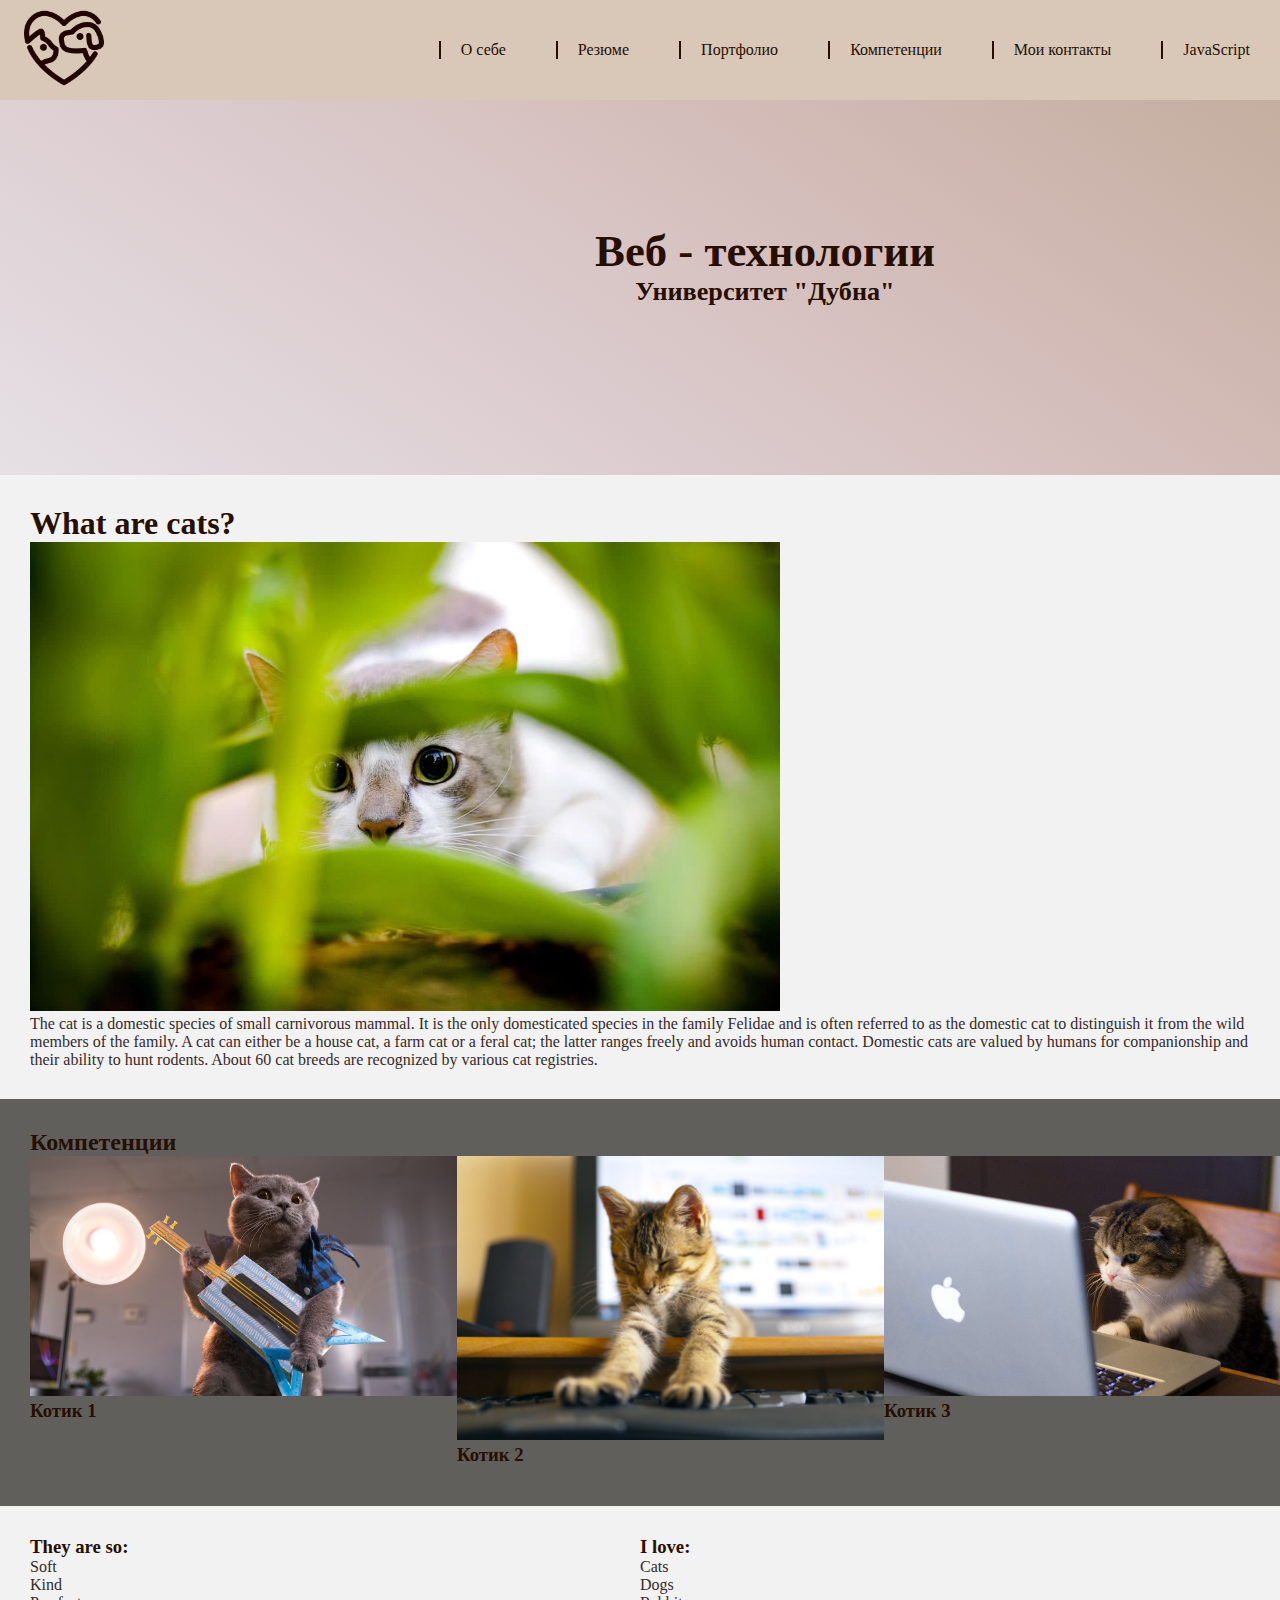
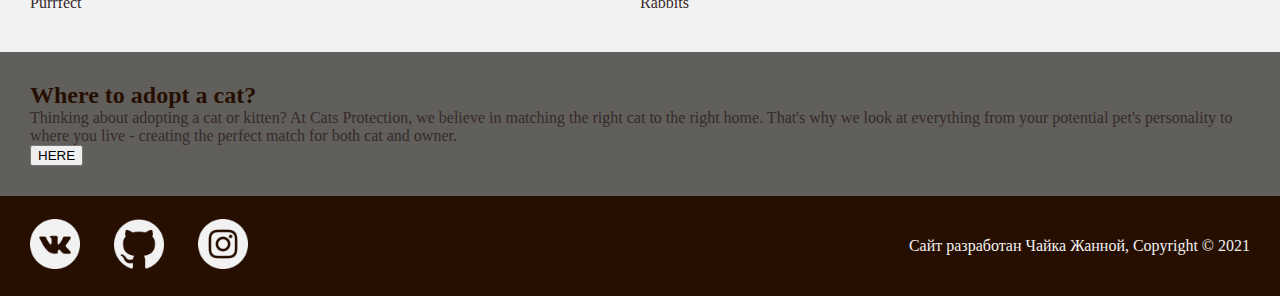
==== index.html @ 71768a4a "1" ====
<!DOCTYPE html>
<html lang="en">
<head>
    <meta charset="UTF-8">
    <meta name="viewport" content="width=device-width, initial-scale=1.0">
    <title>Example</title>
    <link rel="stylesheet" href="css/style.css">
    <link href="https://use.fontawesome.com/releases/v5.0.13/css/all.css" rel="stylesheet"> 

</head>
<body>
    <header class= "header">
        <div class="header_wrapper">
        <div class="header_logo"><a href="index.html"><img src="images/cat.png" alt="Логотип" width="80"></a></div>
        <nav class="header_nav">           
            <ul class="header_menu">
                <li class="header_item"><a class = "a_underline" href="">О себе</a></li>
                <li class="header_item"><a class = "a_underline" href="pages/resume.html"  target="_blank">Резюме</a></li>
                <li class="header_item"><a class = "a_underline" href="pages/potfolio.html">Портфолио</a></li>
                <li class="header_item"><a class = "a_underline" href="index.html#komp">Компетенции</a></li>
                <li class="header_item"><a class = "a_underline" href="pages/contacts.html">Мои контакты</a></li>
                <li class="header_item_last"><a class = "a_underline" href="pages/js.html">JavaScript</a></li>
            </ul>
        </nav>
        </div>
        <div class="header_preview">
        <h1>Веб - технологии</h1>
        <h3>Университет "Дубна"</h3>
        </div>
    </header>

    <main>
        <section>
        <h1>What are cats?</h1>
        <img src="images/catinnature.jpg" alt="Кот на природе" width="750">
        <p>
        The cat is a domestic species of small carnivorous mammal. It is the only domesticated species in the family Felidae and is often referred to as the domestic cat to distinguish it from the wild members of the family. A cat can either be a house cat, a farm cat or a feral cat; the latter ranges freely and avoids human contact. Domestic cats are valued by humans for companionship and their ability to hunt rodents. About 60 cat breeds are recognized by various cat registries.
        </p>
         </section>
         <section class="polosa">
             <a name="komp"></a>
             <h2>Компетенции</h2>
             <div class="html_cards">
        <div class="cards">
             <img src="images/kompcat1.jpg" alt="" width="427" height="240">
             <h3>Котик 1</h3>
        </div>
            <div class="cards">
             <img src="images/kompcat2.jpeg" alt="" width="427" height="auto">
             <h3>Котик 2</h3>
            </div>
            <div class="cards">
             <img src="images/kompcat3.jpg" alt="" width="427" height="240">
             <h3>Котик 3</h3>
            </div>
        </div>
         </section>
         <section>
             <div class="spiski">
            <div class="one_spisok">
             <h3>They are so:</h3>
             <ul>
                 <li>Soft</li>
                <li>Kind</li>
            <li>Purrfect</li>
        </div>
        <div class="one_spisok">
            <h3>I love:</h3>
            <ul>
                <li>Cats</li>
               <li>Dogs</li>
           <li>Rabbits</li>
        </ul>
    </div>
    </div>
         </section>
         <section class="polosa"><h2>Where to adopt a cat?</h2>
         <p>Thinking about adopting a cat or kitten? At Cats Protection, we believe in matching the right cat to the right home. That's why we look at everything from your potential pet's personality to where you live - creating the perfect match for both cat and owner.</p>
         <button onclick="#">
         HERE
         </button>
        </section>
    </main>
    <footer>
        <div class="footer_wrapper">
    <p class="footer_all_icons">       
        <a class="footer_ico" href=""><img src="images/vklogo.png" alt="Вконтакте" width="50"></a>
        <a class="footer_ico" href=""><img src="images/githublogo.png" alt="GitHub" width="50"></a>
        <a class="footer_ico" href=""><img src="images/instlogo.png" alt="Инстаграм" width="50"></a>
        <i class="footer_ico" class="fas fa-paw"></i>
    </p>

        <p class="footer_text">Cайт разработан Чайка Жанной, Copyright © 2021</p> 
    </div>
    </footer>
</body>
</html>
---- css/style.css ----
html, body, div, span, applet, object, iframe,
h1, h2, h3, h4, h5, h6, p, blockquote, pre,
a, abbr, acronym, address, big, cite, code,
del, dfn, em, img, ins, kbd, q, s, samp,
small, strike, strong, sub, sup, tt, var,
b, u, i, center,
dl, dt, dd, ol, ul, li,
fieldset, form, label, legend,
table, caption, tbody, tfoot, thead, tr, th, td,
article, aside, canvas, details, embed, 
figure, figcaption, footer, header, hgroup, 
menu, nav, output, ruby, section, summary,
time, mark, audio, video {
	margin: 0;
	padding: 0;
	border: 0;
	vertical-align: baseline;
}
html, body {
    width: 100%;
    height: 100%;
    font-family: "Georgia", serif;
}
h1, h3, h2, h4 {
    font-family: 'Times New Roman';
    color: #260F01;}

header{
    background-color: #D9C7B8;
    color: #260F01;} 
.header_wrapper{
    display:flex;
    flex-wrap: wrap;
    align-items: flex-end;
    justify-content: space-between;}
.header_nav{
    height:100px;/* высота блока */
    align-items: center;
    justify-content: center;
    display: flex;
    flex-wrap: wrap;}
.header_logo{
    flex-basis: 10%;
    height:100px;/* высота блока */
    align-items: center;
    justify-content: center;
    display: flex;
    flex-wrap: wrap;}
.header_menu{
    display: flex;
    flex-wrap: wrap;}
.header_item{
    margin-right: 30px;
    border-width: 2px;
    border-left-style: solid;
    padding-left:20px;
    padding-right: 20px;}
.header_item_last{
       text-decoration: none;
        margin-right: 15px;
        border-width: 2px;
        border-left-style: solid;
        padding-left:20px;
        padding-right: 15px;}
.header_preview{
   font-size: 140%;
   text-align: center;
   background-image: linear-gradient(to left bottom, #bfab99, #d2bab5, #dccccf, #e5dfe4, #f2f2f2);
   height: 250px;
   background-repeat: no-repeat;
   background-position: left;
   background-attachment: fixed;
   background-size: cover;
   padding-left: 250px;
   padding-top: 125px;
}
.a_underline {
    text-decoration: none;
    color: #260F01;
    cursor: pointer;
	line-height: 1; /*задаём высоту строки*/
    position: relative;}
.a_underline:after {
        display: block;
        position: absolute;
        left: 0; /* направление подчёркивания */
        width: 0;/*задаём длинну линии до наведения курсора*/
        height: 2px; /*задаём ширину линии*/
        background-color: #260F01; /*задаём цвет линии*/
        content: "";
        transition: width 0.3s ease-out; /*задаём время анимации*/
    }
.a_underline:hover:after,
.a_underline:focus:after {
        width: 100%; /*устанавливаем значение 100% чтобы ссылка подчёркивалась полностью*/
    }    

li {
    list-style-type: none; /* убираем маркеры */
   }

main {
    background: var(--background-color);
    color: var(--text-color);}
    
body{

    --background-color: #F2F2F2;
    --text-color: rgb(54, 42, 42);
}
:root{
    --dark-background-color: rgb(59, 48, 37);
    --dark-text-color: rgb(255, 241, 223);
}
body.theme-dark{
    --background-color: var(--dark-background-color);
    --text-color: var(--dark-text-color);
}
@media (prefers-color-scheme: dark){
    body.theme-auto{
        --background-color: var(--dark-background-color);
        --text-color: var(--dark-text-color);
    }
}
section{
    padding: 30px;
}
.polosa {background-color: rgb(97, 95, 92);}

footer{

    background-color: #260F01;
    color: #F2F2F2;
}
.footer_wrapper{
    display:flex;
    flex-wrap: wrap;
    align-items: flex-end;
    justify-content: space-between;
    height:100px;/* высота блока */
    align-items: center;}
.footer_ico{
    margin-right: 30px;
    border-width: 5px;}
.footer_all_icons{
    margin-left: 30px;
}
.footer_text{
    margin-right: 30px;
}
.html_cards{display: grid;grid-template-columns: repeat(3,1fr);}
.cards{
    grid-column: span 1;
    margin-bottom: 10px;}
.spiski{display: grid;grid-template-columns: repeat(2,1fr);}
.one_spisok{grid-column: span 1;margin-bottom: 10px;}
.noselect{
    -moz-user-select: none;
    -webkit-user-select: none;
    -ms-user-select: none;
    -o-user-select: none;
    user-select: none;
}
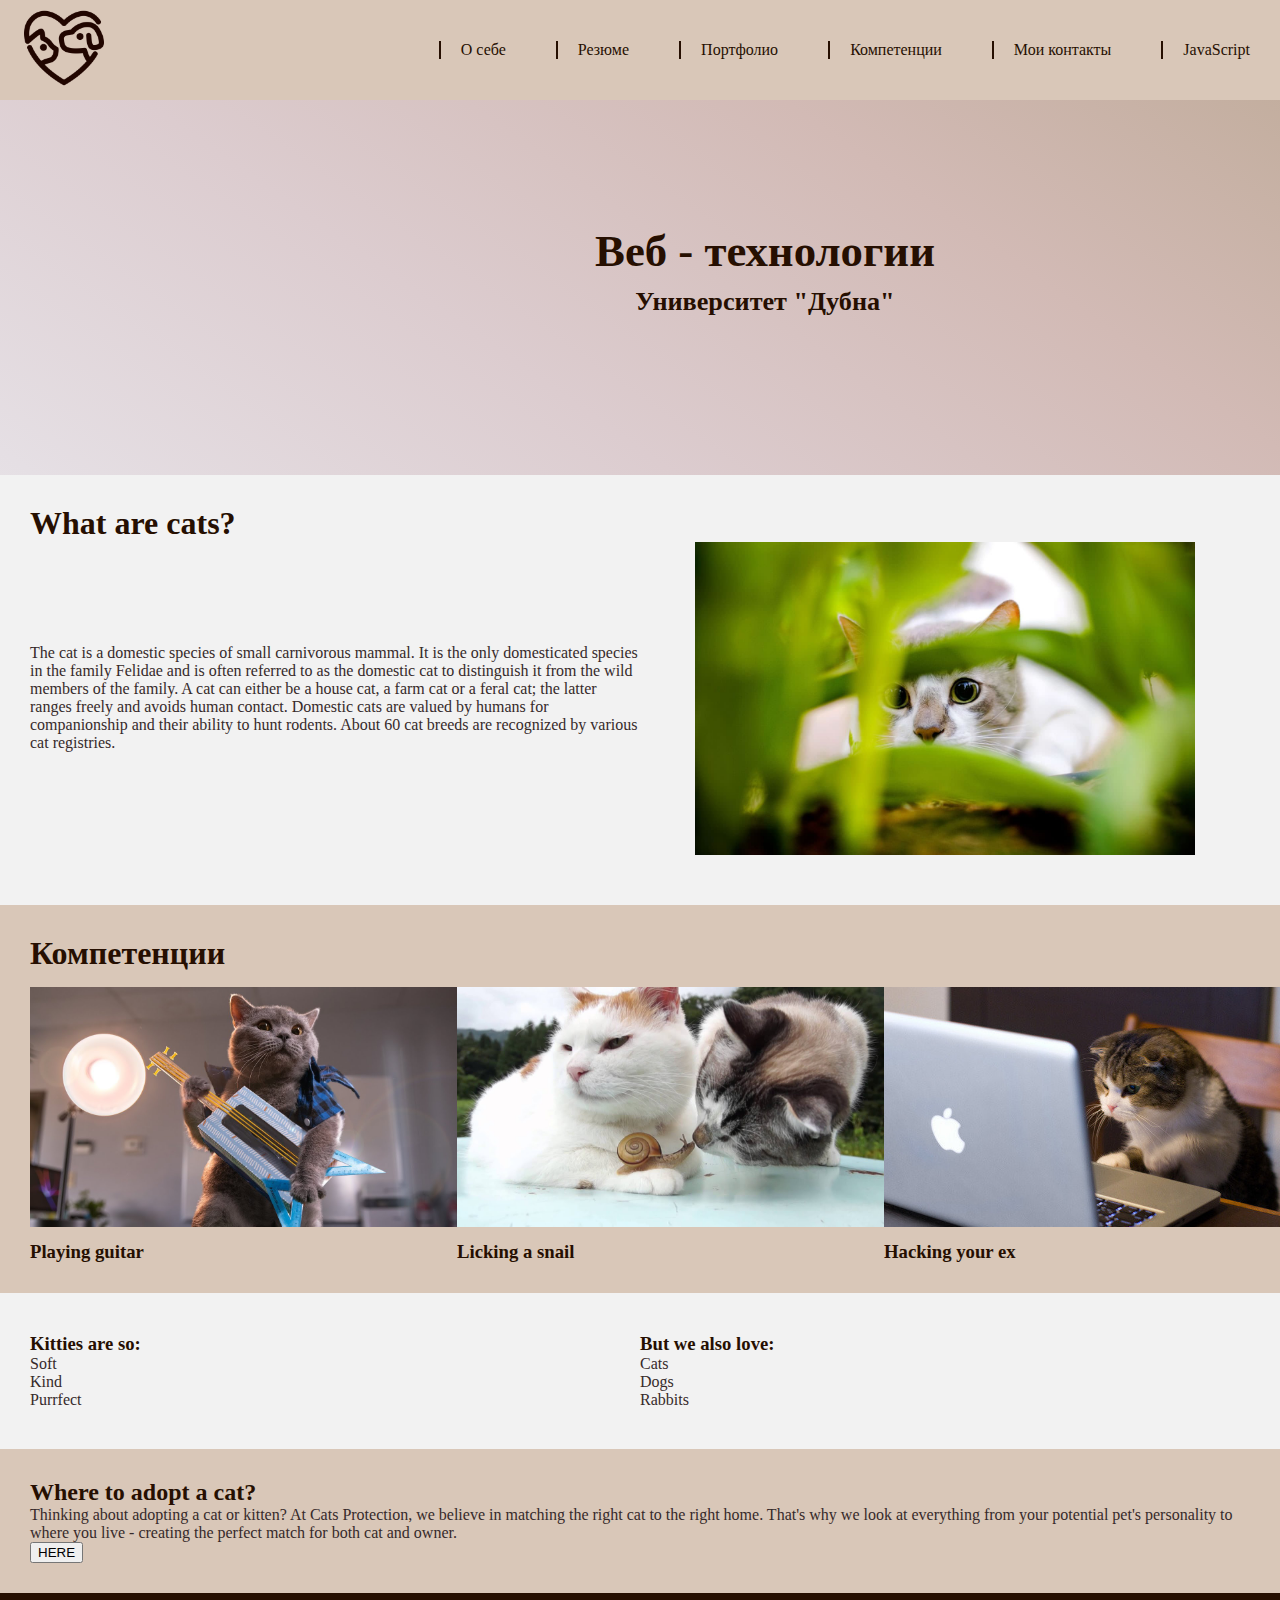
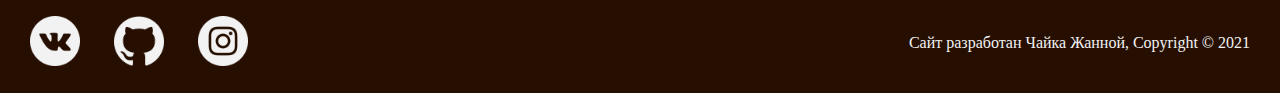
==== commit 68b55f27: "1" ====
--- a/index.html
+++ b/index.html
@@ -6,7 +6,20 @@
     <title>Example</title>
     <link rel="stylesheet" href="css/style.css">
     <link href="https://use.fontawesome.com/releases/v5.0.13/css/all.css" rel="stylesheet"> 
-
+    <style>
+                .wrapper{
+            display: grid;
+            grid-template-columns: repeat(2,1fr);
+            justify-items: center; 
+            align-items: center;
+        }
+        .item{
+            grid-column: span 1;
+            margin-bottom: 20px;}
+        h3{
+            margin-top: 10px;
+        }
+    </style>
 </head>
 <body>
     <header class= "header">
@@ -30,42 +43,45 @@
     </header>
 
     <main>
+
         <section>
         <h1>What are cats?</h1>
-        <img src="images/catinnature.jpg" alt="Кот на природе" width="750">
-        <p>
-        The cat is a domestic species of small carnivorous mammal. It is the only domesticated species in the family Felidae and is often referred to as the domestic cat to distinguish it from the wild members of the family. A cat can either be a house cat, a farm cat or a feral cat; the latter ranges freely and avoids human contact. Domestic cats are valued by humans for companionship and their ability to hunt rodents. About 60 cat breeds are recognized by various cat registries.
-        </p>
+        <div class="wrapper">
+       <p class="item"> The cat is a domestic species of small carnivorous mammal. It is the only domesticated species in the family Felidae and is often referred to as the domestic cat to distinguish it from the wild members of the family. A cat can either be a house cat, a farm cat or a feral cat; the latter ranges freely and avoids human contact. Domestic cats are valued by humans for companionship and their ability to hunt rodents. About 60 cat breeds are recognized by various cat registries.</p>
+       <img class="item" src="images/catinnature.jpg" alt="Кот на природе" width="500" >
+    </div>
          </section>
+
          <section class="polosa">
              <a name="komp"></a>
-             <h2>Компетенции</h2>
+             <h1>Компетенции</h1>
              <div class="html_cards">
         <div class="cards">
              <img src="images/kompcat1.jpg" alt="" width="427" height="240">
-             <h3>Котик 1</h3>
+             <h3>Playing guitar</h3>
         </div>
             <div class="cards">
              <img src="images/kompcat2.jpeg" alt="" width="427" height="auto">
-             <h3>Котик 2</h3>
+             <h3>Licking a snail</h3>
             </div>
             <div class="cards">
              <img src="images/kompcat3.jpg" alt="" width="427" height="240">
-             <h3>Котик 3</h3>
+             <h3>Hacking your ex</h3>
             </div>
         </div>
          </section>
+
          <section>
              <div class="spiski">
             <div class="one_spisok">
-             <h3>They are so:</h3>
+             <h3>Kitties are so:</h3>
              <ul>
                  <li>Soft</li>
                 <li>Kind</li>
             <li>Purrfect</li>
         </div>
         <div class="one_spisok">
-            <h3>I love:</h3>
+            <h3>But we also love:</h3>
             <ul>
                 <li>Cats</li>
                <li>Dogs</li>
@@ -81,6 +97,7 @@
          </button>
         </section>
     </main>
+
     <footer>
         <div class="footer_wrapper">
     <p class="footer_all_icons">       
@@ -93,5 +110,6 @@
         <p class="footer_text">Cайт разработан Чайка Жанной, Copyright © 2021</p> 
     </div>
     </footer>
+
 </body>
 </html>--- a/css/style.css
+++ b/css/style.css
@@ -5,8 +5,7 @@
 small, strike, strong, sub, sup, tt, var,
 b, u, i, center,
 dl, dt, dd, ol, ul, li,
-fieldset, form, label, legend,
-table, caption, tbody, tfoot, thead, tr, th, td,
+fieldset, form, label, legend, caption,
 article, aside, canvas, details, embed, 
 figure, figcaption, footer, header, hgroup, 
 menu, nav, output, ruby, section, summary,
@@ -125,7 +124,7 @@
 section{
     padding: 30px;
 }
-.polosa {background-color: rgb(97, 95, 92);}
+.polosa {background-color: #D9C7B8;}
 
 footer{
 
@@ -151,7 +150,7 @@
 .html_cards{display: grid;grid-template-columns: repeat(3,1fr);}
 .cards{
     grid-column: span 1;
-    margin-bottom: 10px;}
+    margin-top: 15px;}
 .spiski{display: grid;grid-template-columns: repeat(2,1fr);}
 .one_spisok{grid-column: span 1;margin-bottom: 10px;}
 .noselect{
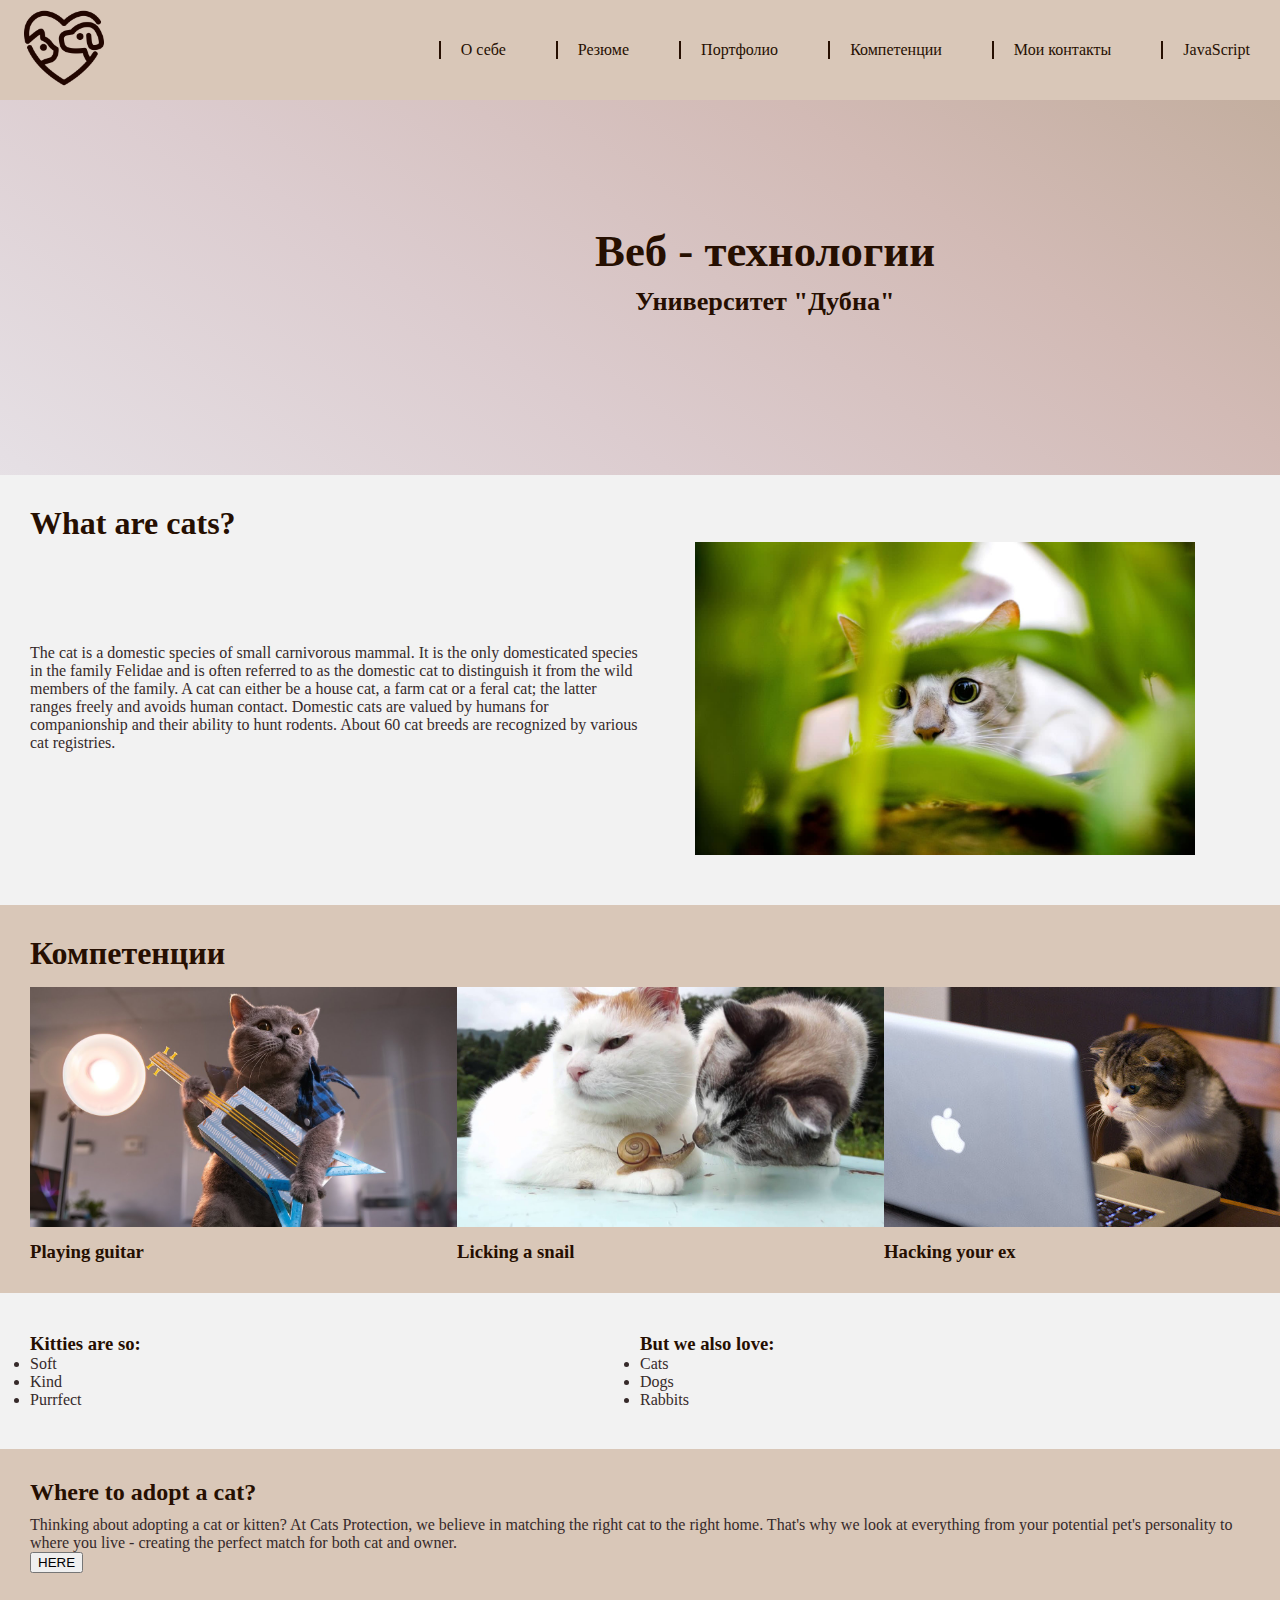
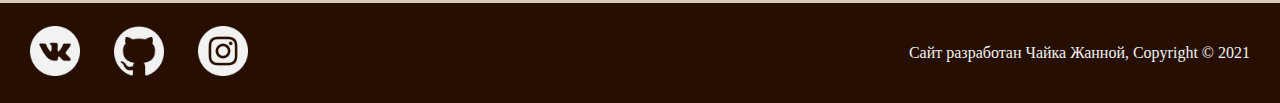
==== commit 47407131: "1" ====
--- a/index.html
+++ b/index.html
@@ -19,6 +19,9 @@
         h3{
             margin-top: 10px;
         }
+        h2{
+            margin-bottom: 10px;
+        }
     </style>
 </head>
 <body>
@@ -27,12 +30,12 @@
         <div class="header_logo"><a href="index.html"><img src="images/cat.png" alt="Логотип" width="80"></a></div>
         <nav class="header_nav">           
             <ul class="header_menu">
-                <li class="header_item"><a class = "a_underline" href="">О себе</a></li>
-                <li class="header_item"><a class = "a_underline" href="pages/resume.html"  target="_blank">Резюме</a></li>
-                <li class="header_item"><a class = "a_underline" href="pages/potfolio.html">Портфолио</a></li>
-                <li class="header_item"><a class = "a_underline" href="index.html#komp">Компетенции</a></li>
-                <li class="header_item"><a class = "a_underline" href="pages/contacts.html">Мои контакты</a></li>
-                <li class="header_item_last"><a class = "a_underline" href="pages/js.html">JavaScript</a></li>
+                <li class="header_item li_none"><a class = "a_underline" href="">О себе</a></li>
+                <li class="header_item li_none"><a class = "a_underline" href="pages/resume.html"  target="_blank">Резюме</a></li>
+                <li class="header_item li_none"><a class = "a_underline" href="pages/potfolio.html">Портфолио</a></li>
+                <li class="header_item li_none"><a class = "a_underline" href="index.html#komp">Компетенции</a></li>
+                <li class="header_item li_none"><a class = "a_underline" href="pages/contacts.html">Мои контакты</a></li>
+                <li class="header_item_last li_none"><a class = "a_underline" href="pages/js.html">JavaScript</a></li>
             </ul>
         </nav>
         </div>
--- a/css/style.css
+++ b/css/style.css
@@ -94,7 +94,7 @@
         width: 100%; /*устанавливаем значение 100% чтобы ссылка подчёркивалась полностью*/
     }    
 
-li {
+.li_none {
     list-style-type: none; /* убираем маркеры */
    }
 
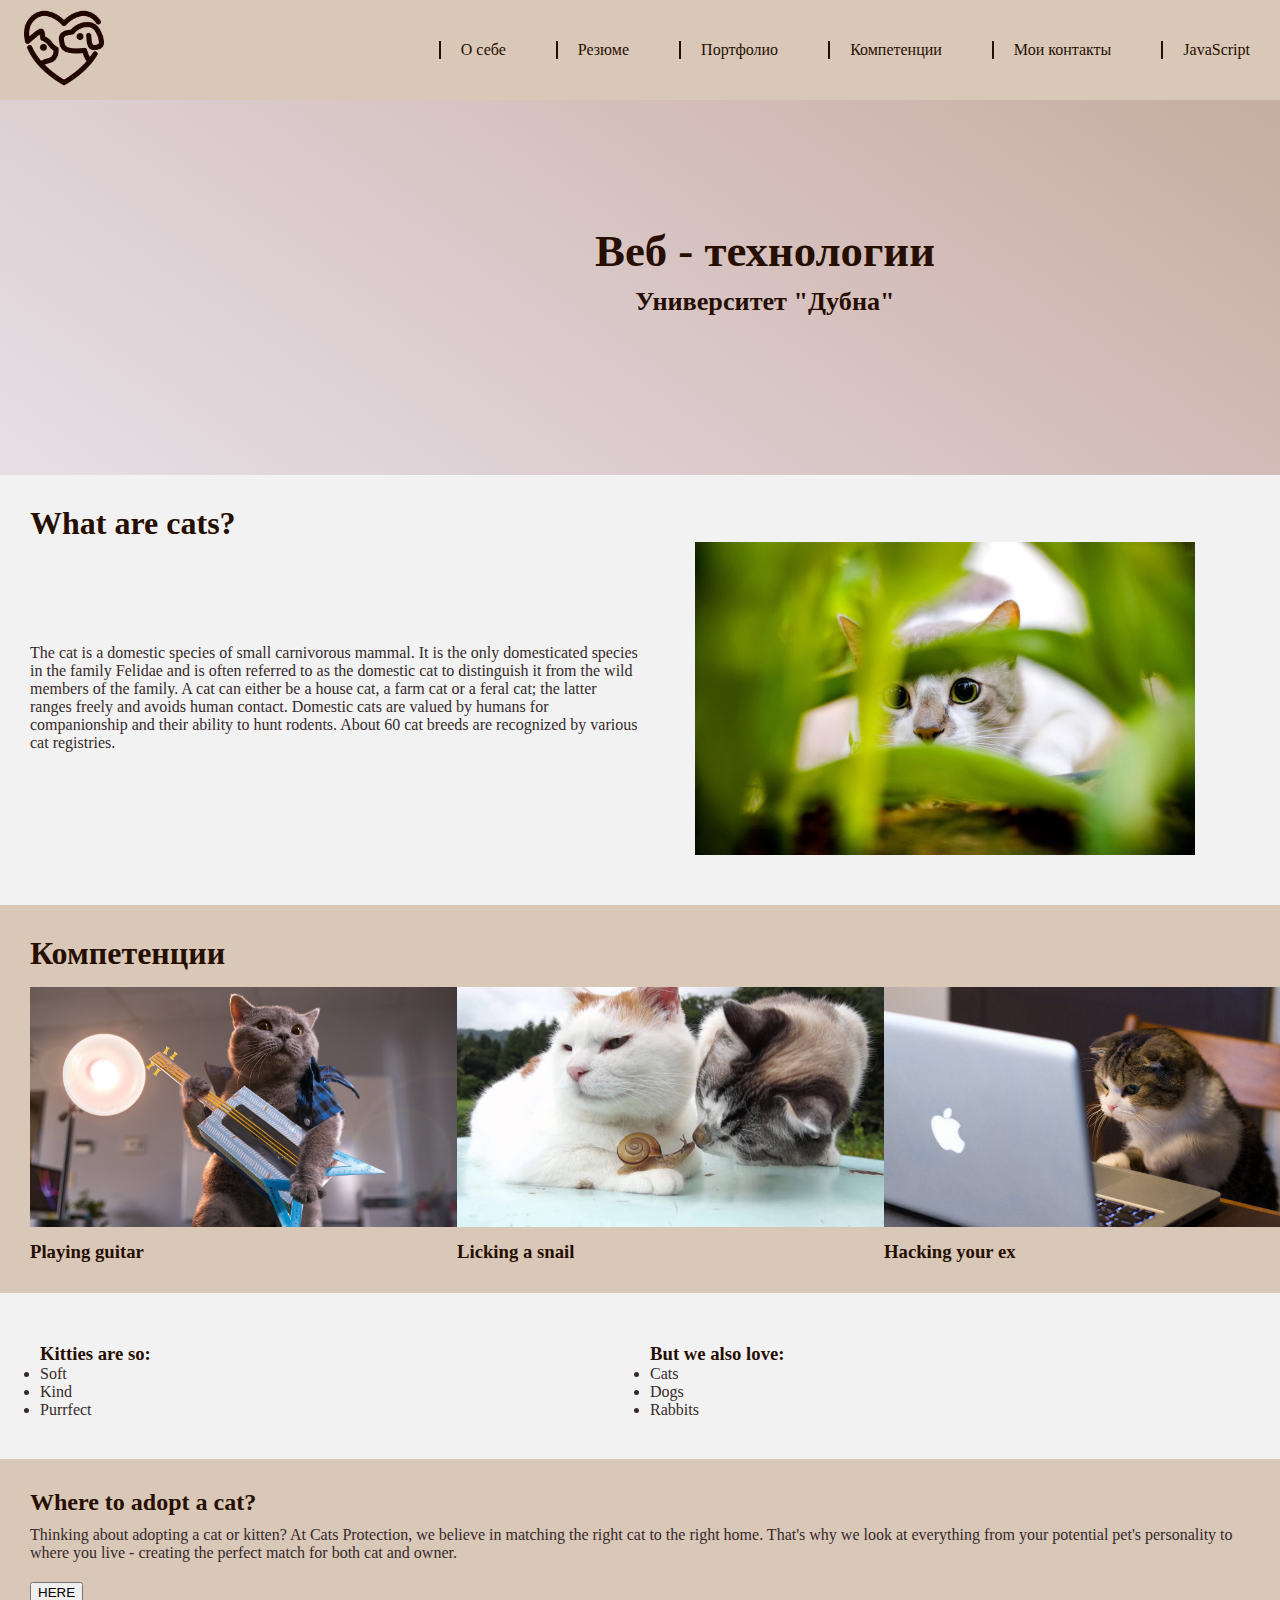
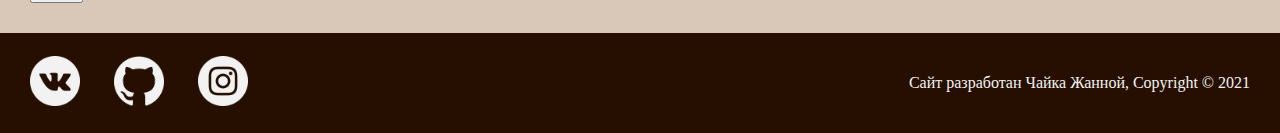
==== commit f4c6a1d0: "1" ====
--- a/index.html
+++ b/index.html
@@ -21,6 +21,9 @@
         }
         h2{
             margin-bottom: 10px;
+        }
+        button{
+            margin-top: 20px;
         }
     </style>
 </head>
--- a/css/style.css
+++ b/css/style.css
@@ -151,8 +151,12 @@
 .cards{
     grid-column: span 1;
     margin-top: 15px;}
-.spiski{display: grid;grid-template-columns: repeat(2,1fr);}
-.one_spisok{grid-column: span 1;margin-bottom: 10px;}
+.spiski{
+    display: grid;
+    grid-template-columns: repeat(2,1fr); }
+.one_spisok
+{grid-column: span 1;
+margin: 10px;}
 .noselect{
     -moz-user-select: none;
     -webkit-user-select: none;
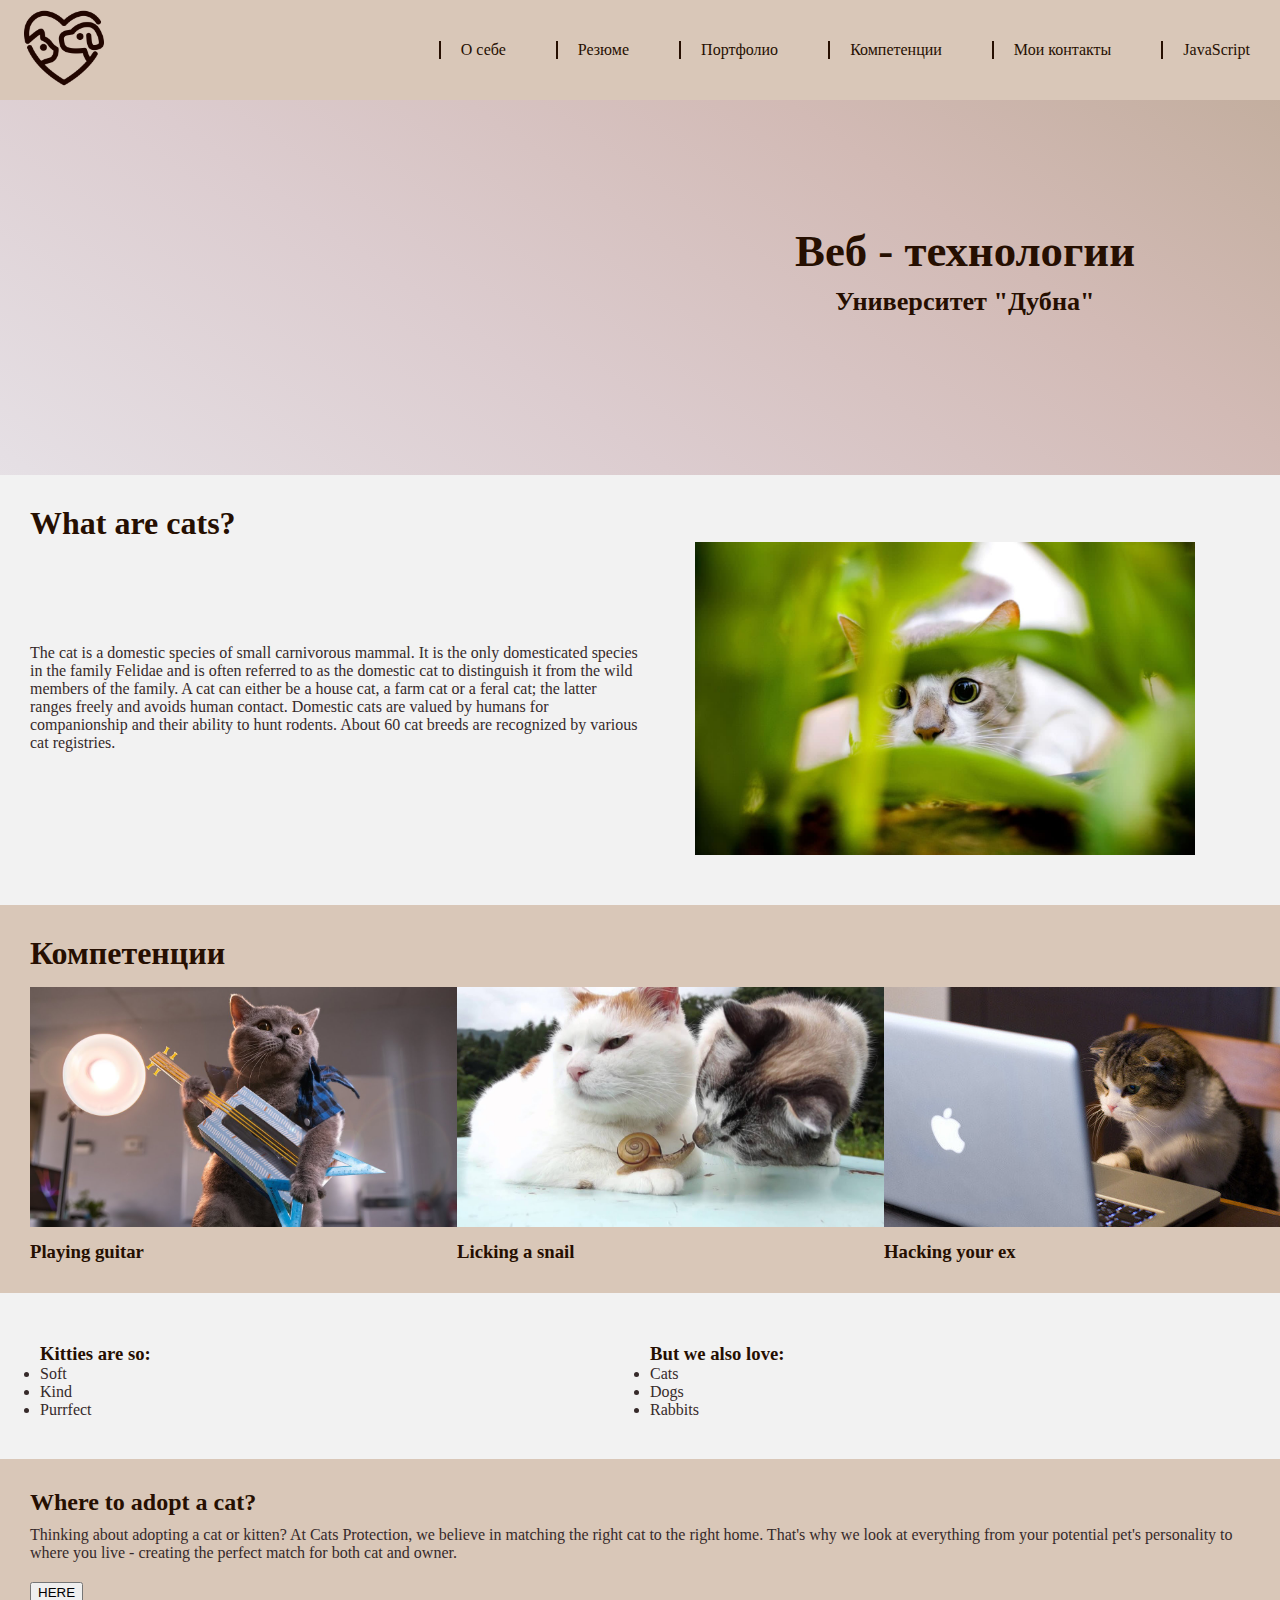
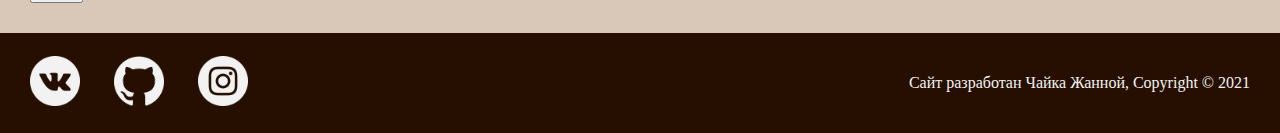
==== commit 211b596b: "1" ====
--- a/index.html
+++ b/index.html
@@ -33,7 +33,7 @@
         <div class="header_logo"><a href="index.html"><img src="images/cat.png" alt="Логотип" width="80"></a></div>
         <nav class="header_nav">           
             <ul class="header_menu">
-                <li class="header_item li_none"><a class = "a_underline" href="">О себе</a></li>
+                <li class="header_item li_none"><a class = "a_underline" href="index.html">О себе</a></li>
                 <li class="header_item li_none"><a class = "a_underline" href="pages/resume.html"  target="_blank">Резюме</a></li>
                 <li class="header_item li_none"><a class = "a_underline" href="pages/potfolio.html">Портфолио</a></li>
                 <li class="header_item li_none"><a class = "a_underline" href="index.html#komp">Компетенции</a></li>
--- a/css/style.css
+++ b/css/style.css
@@ -70,7 +70,7 @@
    background-position: left;
    background-attachment: fixed;
    background-size: cover;
-   padding-left: 250px;
+   padding-left: 650px;
    padding-top: 125px;
 }
 .a_underline {
@@ -163,5 +163,6 @@
     -ms-user-select: none;
     -o-user-select: none;
     user-select: none;
+    margin-bottom: 30px;
 }
 
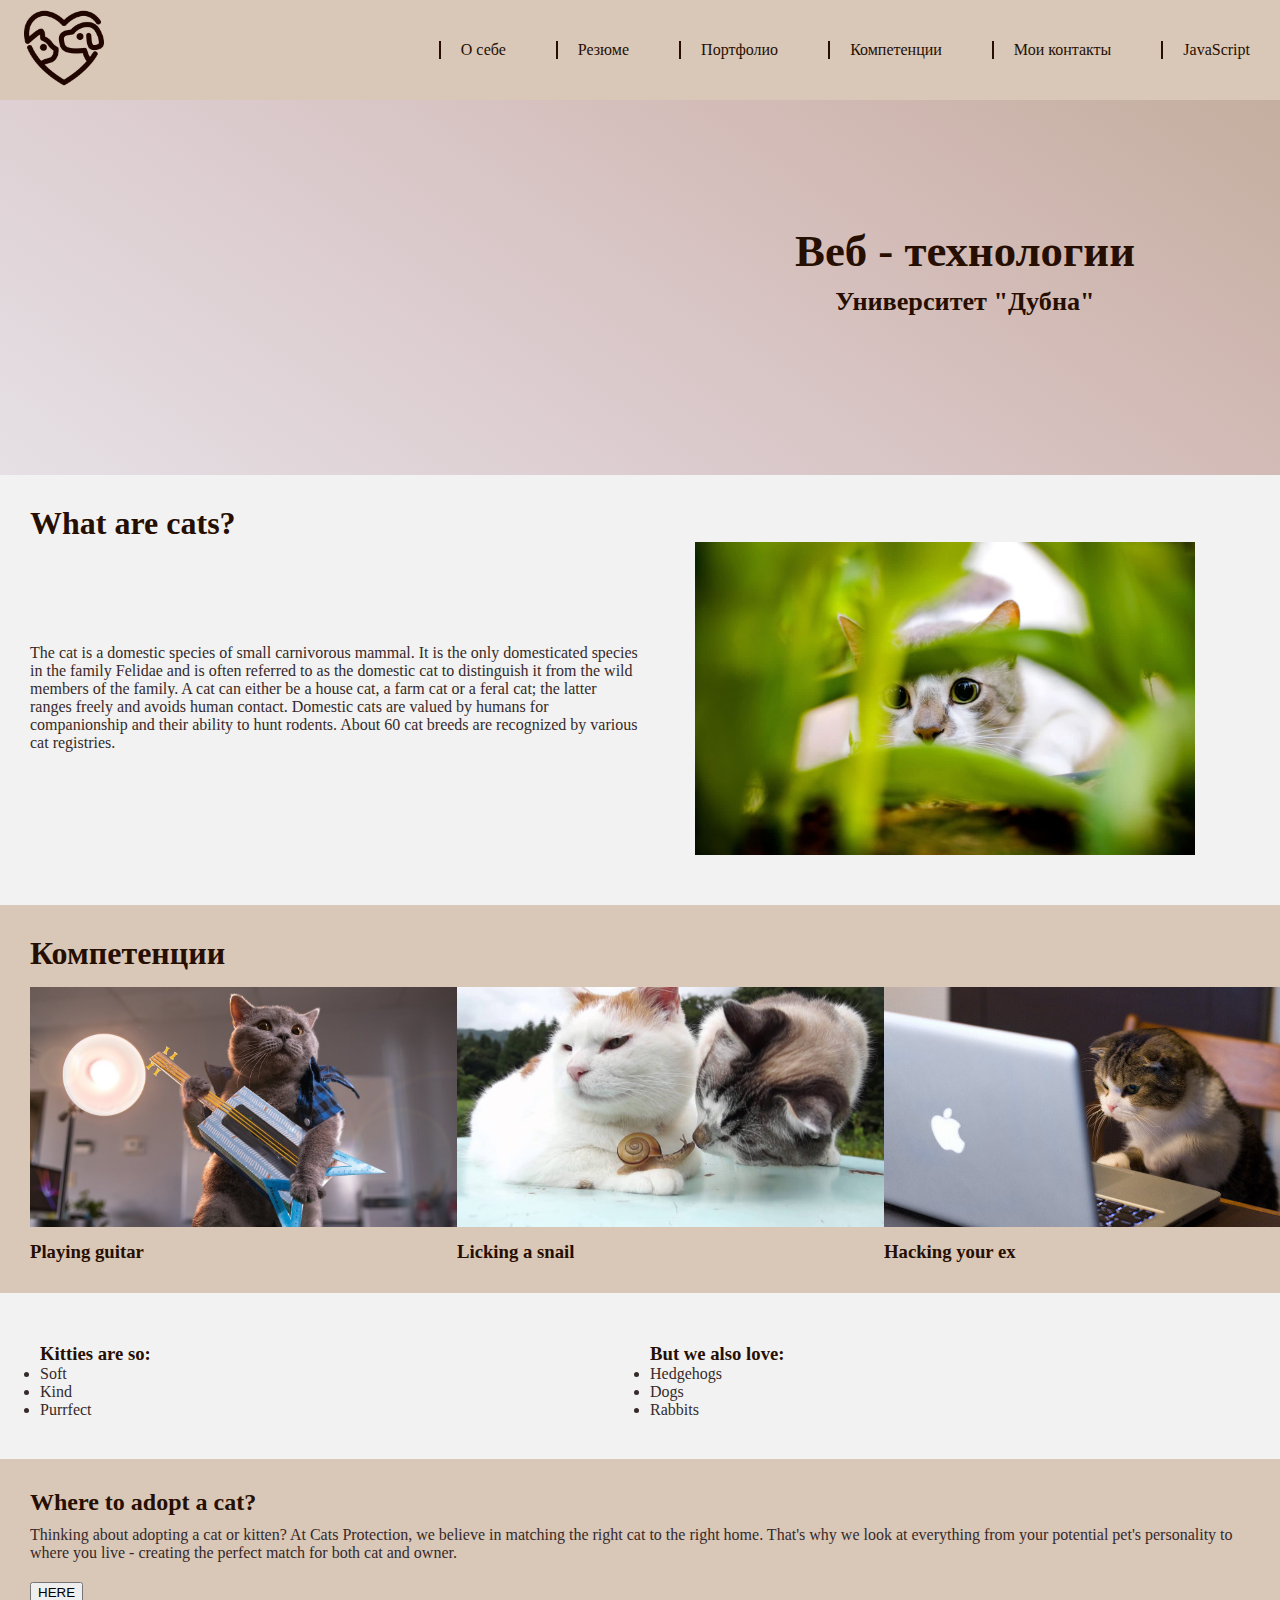
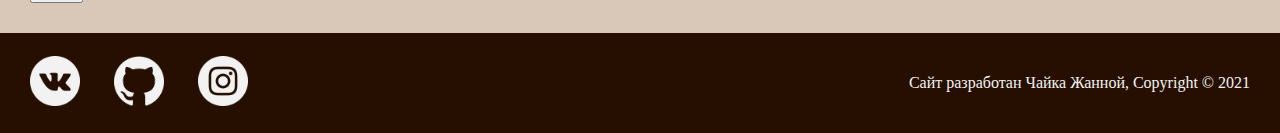
==== commit ab4d1a18: "1" ====
--- a/index.html
+++ b/index.html
@@ -7,7 +7,7 @@
     <link rel="stylesheet" href="css/style.css">
     <link href="https://use.fontawesome.com/releases/v5.0.13/css/all.css" rel="stylesheet"> 
     <style>
-                .wrapper{
+        .wrapper{
             display: grid;
             grid-template-columns: repeat(2,1fr);
             justify-items: center; 
@@ -55,8 +55,8 @@
         <div class="wrapper">
        <p class="item"> The cat is a domestic species of small carnivorous mammal. It is the only domesticated species in the family Felidae and is often referred to as the domestic cat to distinguish it from the wild members of the family. A cat can either be a house cat, a farm cat or a feral cat; the latter ranges freely and avoids human contact. Domestic cats are valued by humans for companionship and their ability to hunt rodents. About 60 cat breeds are recognized by various cat registries.</p>
        <img class="item" src="images/catinnature.jpg" alt="Кот на природе" width="500" >
-    </div>
-         </section>
+        </div>
+        </section>
 
          <section class="polosa">
              <a name="komp"></a>
@@ -83,19 +83,20 @@
              <h3>Kitties are so:</h3>
              <ul>
                  <li>Soft</li>
-                <li>Kind</li>
-            <li>Purrfect</li>
+                 <li>Kind</li>
+                 <li>Purrfect</li>
         </div>
         <div class="one_spisok">
             <h3>But we also love:</h3>
             <ul>
-                <li>Cats</li>
-               <li>Dogs</li>
-           <li>Rabbits</li>
+                <li>Hedgehogs</li>
+                <li>Dogs</li>
+                <li>Rabbits</li>
         </ul>
     </div>
     </div>
          </section>
+
          <section class="polosa"><h2>Where to adopt a cat?</h2>
          <p>Thinking about adopting a cat or kitten? At Cats Protection, we believe in matching the right cat to the right home. That's why we look at everything from your potential pet's personality to where you live - creating the perfect match for both cat and owner.</p>
          <button onclick="#">
